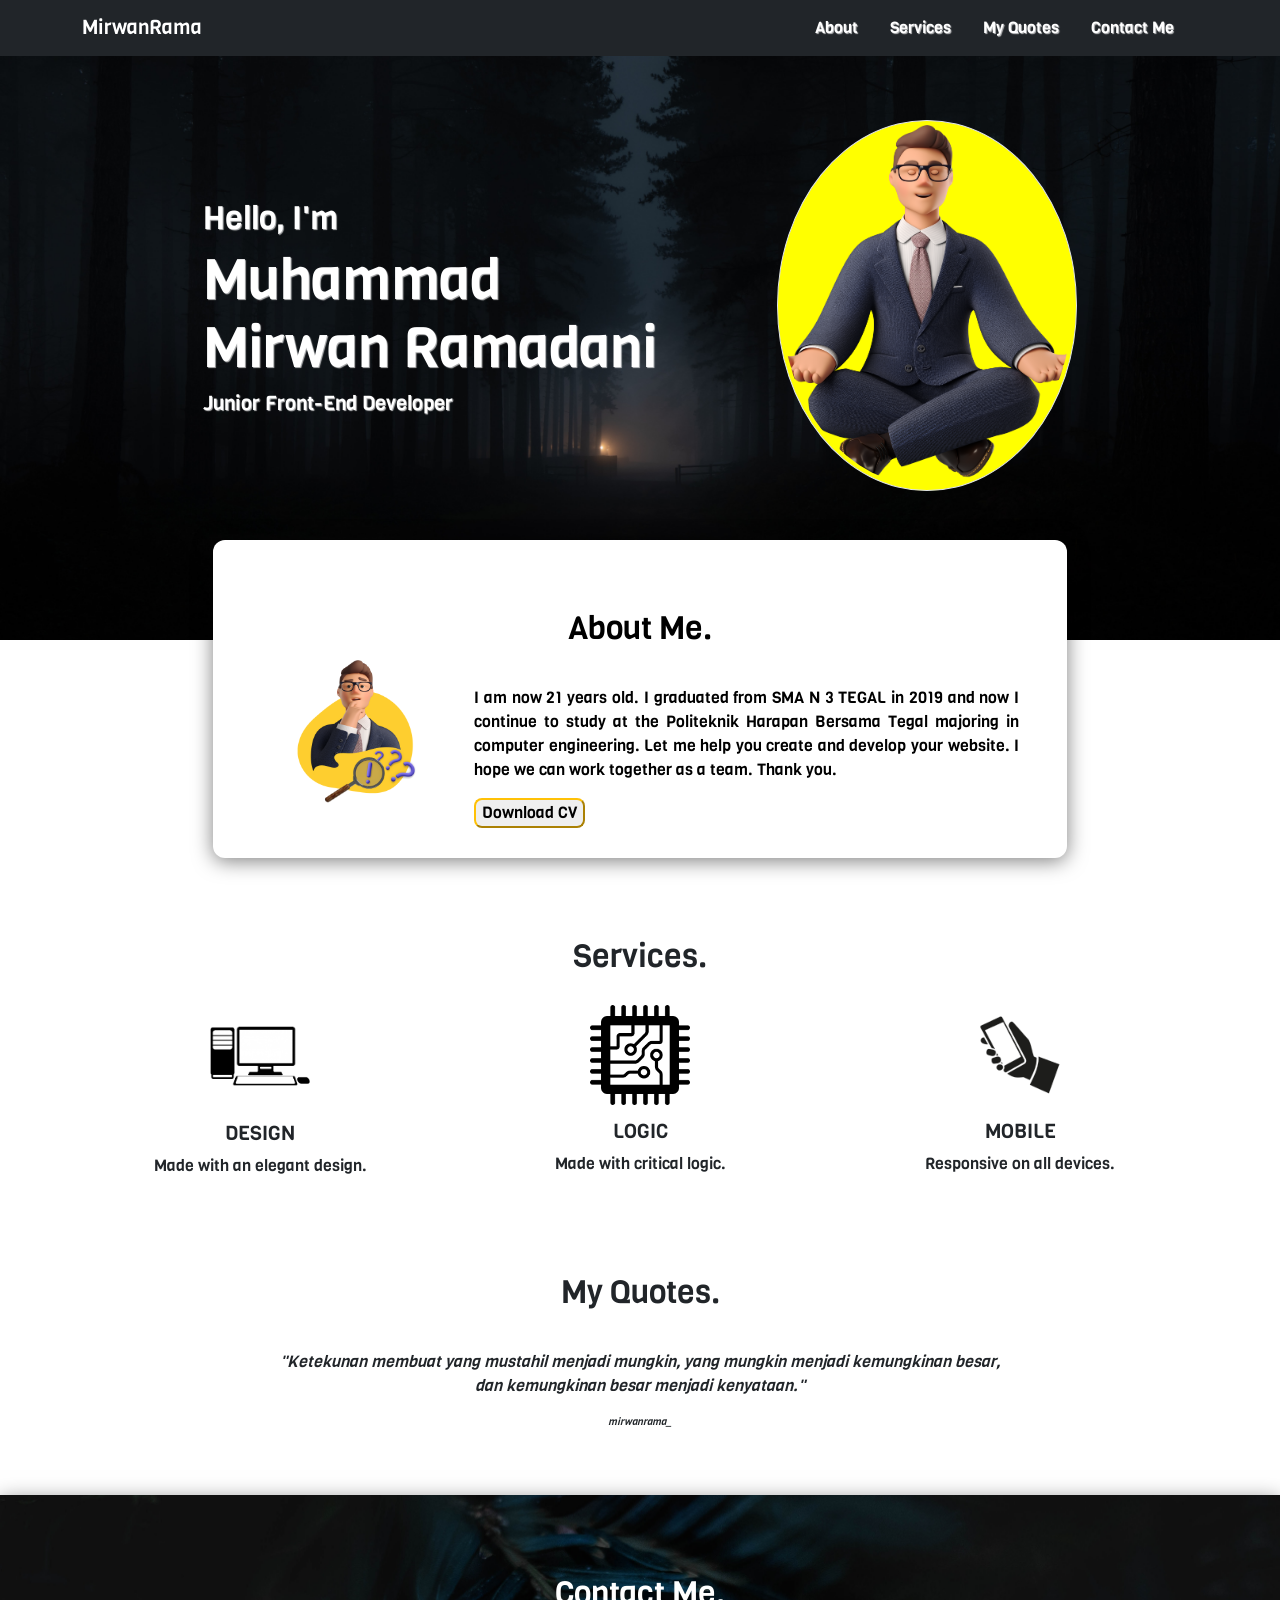
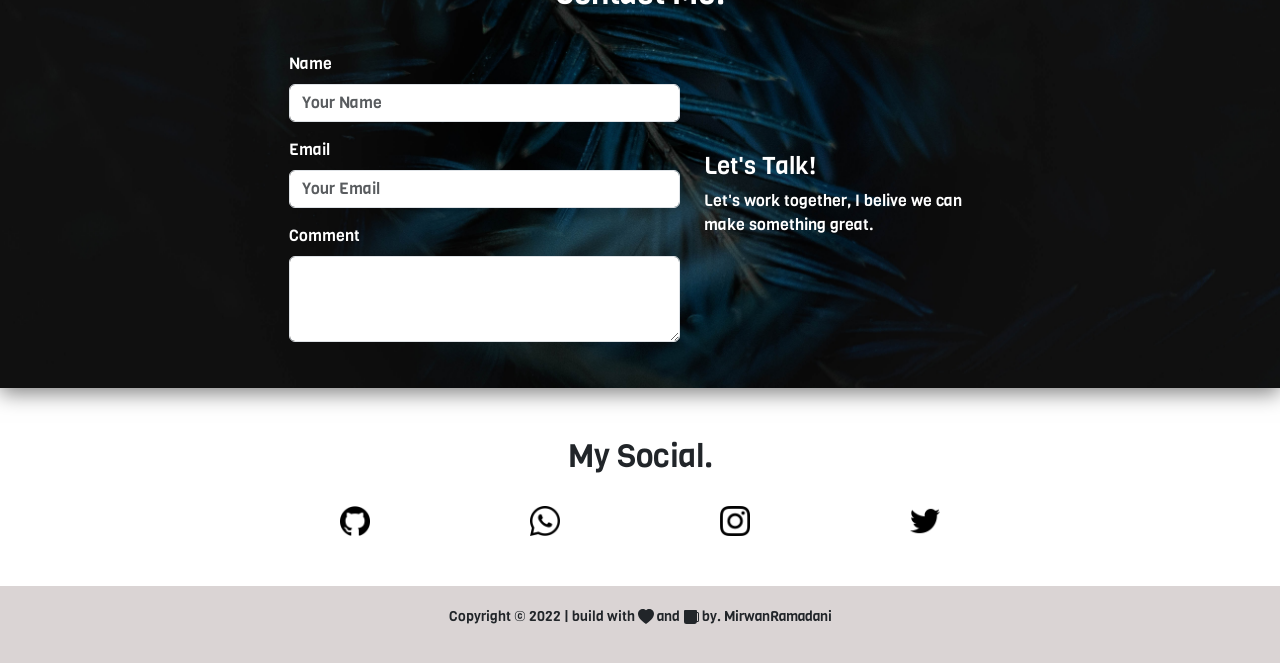
==== index.html @ 05fec951 "Rename to index.html" ====
<!doctype html>
<html lang="en">

<head>
  <!-- Required meta tags -->
  <meta charset="utf-8" />
  <meta name="viewport" content="width=device-width, initial-scale=1, shrink-to-fit=no" />
  <!-- Bootstrap CSS -->
  <link href="https://cdn.jsdelivr.net/npm/bootstrap@5.1.3/dist/css/bootstrap.min.css" rel="stylesheet"
    integrity="sha384-1BmE4kWBq78iYhFldvKuhfTAU6auU8tT94WrHftjDbrCEXSU1oBoqyl2QvZ6jIW3" crossorigin="anonymous">
  <!-- My Fonts -->
  <link rel="stylesheet" href="https://fonts.googleapis.com/css2?family=Viga&display=swap">
  <!-- My CSS -->
  <link rel="stylesheet" href="style.css">

  <title>Portfolio | Mirwan</title>
</head>

<body>
  <!-- Navbar -->
  <nav class="navbar fixed-top navbar-expand-lg navbar-dark bg-dark">
    <div class="container">
      <a class="navbar-brand" href="#home">MirwanRama</a>
      <button class="navbar-toggler" type="button" data-bs-toggle="collapse" data-bs-target="#navbarNavAltMarkup"
        aria-controls="navbarNavAltMarkup" aria-expanded="false" aria-label="Toggle navigation">
        <span class="navbar-toggler-icon"></span>
      </button>
      <div class="collapse navbar-collapse" id="navbarNavAltMarkup">
        <div class="navbar-nav ms-auto">
          <a class="nav-link me-3" href="#about">About</a>
          <a class="nav-link me-3" href="#services">Services</a>
          <a class="nav-link me-3" href="#quotes">My Quotes</a>
          <a class="nav-link me-3" href="#contact">Contact Me</a>
        </div>
      </div>
    </div>
  </nav>
  <!-- End of Navbar -->

  <!-- Hero Section -->
  <section class="jumbotron jumbotron-fluid" id="home">
    <div class="container display">
      <img class="rounded-circle img-thumbnail" src="img/meditation.png" alt="Mirwan">
      <div class="text">
        <h2 class="great">Hello, I'm</h2>
        <h1 class="display-4">Muhammad <br> Mirwan Ramadani</h1>
        <p class="lead">Junior Front-End Developer</p>
      </div>
    </div>
  </section>
  <!-- End of Hero Section -->

  <!-- About -->
  <section class="container about col-lg-8" id="about">
    <div class="row justify-content-center text-center">
      <div class="col">
        <h2>About Me.</h2>
      </div>
    </div>
    <div class="row justify-content-center">
      <div class="col-lg-3">
        <img src="img/business-man.png" alt="Me" class="img-about" width="150">
      </div>
      <div class="col-lg-8 resume" style="text-align: justify;">
        <p>I am now 21 years old. I graduated from SMA N 3 TEGAL in 2019 and now I continue to study at the Politeknik
          Harapan Bersama Tegal majoring in computer engineering. Let me help you create and develop your website. I
          hope we can work together as a team. Thank you.</p>
        <button type="button" class="btn-light border-warning rounded-3">Download CV</button>
      </div>
    </div>
  </section>
  <!-- End of About -->

  <!-- Services -->
  <section class="container" id="services">
    <div class="row justify-content-center services">
      <div class="col text-center">
        <h2>Services.</h2>
      </div>
    </div>
    <div class="row justify-content-center text-center">
      <div class="col-lg-4">
        <img src="icon/icon-comp.png" alt="DESIGN" class="img-fluid">
        <h5>DESIGN</h5>
        <p>Made with an elegant design.</p>
      </div>
      <div class="col-lg-4">
        <img src="icon/icon-logic.png" alt="LOGIC" class="img-fluid">
        <h5>LOGIC</h5>
        <p>Made with critical logic.</p>
      </div>
      <div class="col-lg-4">
        <img src="icon/icon-mobile.png" alt="MOBILE" class="img-fluid">
        <h5>MOBILE</h5>
        <p>Responsive on all devices.</p>
      </div>
    </div>
  </section>
  <!-- End of Services -->

  <!-- My Project -->
  <section class="container" id="quotes">
    <div class="row justify-content-center text-center MyQuotes">
      <div class="col">
        <h2>My Quotes.</h2>
      </div>
    </div>
    <div class="row justify-content-center text-center quotes">
      <div class="col-lg-8">
        <p>"Ketekunan membuat yang mustahil menjadi mungkin, yang mungkin menjadi kemungkinan besar, dan kemungkinan
          besar menjadi kenyataan."</p>
        <p class="by">mirwanrama_</p>
      </div>
    </div>
  </section>
  <!-- End of My Project -->

  <!-- Contact Me  -->
  <section class="contact" id="contact">
    <div class="row justify-content-center text-center">
      <h2>Contact Me.</h2>
    </div>
    <div class="row justify-content-center field">
      <div class="col-lg-4">
        <form action="...">
          <div class="mb-3">
            <label for="name" class="form-label">Name</label>
            <input type="text" class="form-control" id="name" placeholder="Your Name">
          </div>
          <div class="mb-3">
            <label for="email" class="form-label">Email</label>
            <input type="email" class="form-control" id="email" placeholder="Your Email">
          </div>
          <div class="mb-3">
            <label for="comment" class="form-label">Comment</label>
            <textarea class="form-control" id="comment" rows="3"></textarea>
          </div>
        </form>
      </div>
      <div class="col-lg-3 text-contact">
        <h4>Let's Talk!</h4>
        <p>Let's work together, I belive we can make something great.</p>
      </div>
    </div>
  </section>
  <!-- End of Contact Me -->

  <!-- Social -->
  <div class="container social" id="social">
    <div class="row justify-content-center text-center">
      <h2>My Social.</h2>
    </div>
    <div class="row justify-content-center">
      <div class="col-2"><a href="#"><img src="icon/github-black.png" alt="github"></a></div>
      <div class="col-2"><a href="#"><img src="icon/whatsapp-black.png" alt="wa"></a></div>
      <div class="col-2"><a href="#"><img src="icon/instagram-black.png" alt="instagram"></a></div>
      <div class="col-2"><a href="#"><img src="icon/twitter-black.png" alt="twitter"></a></div>
    </div>
  </div>
  <!-- End of Social -->

  <!-- Footer -->
  <section class="footer">
    <p class="text-center">Copyright &copy; 2022 | build with <svg xmlns="http://www.w3.org/2000/svg" width="16"
        height="16" fill="currentColor" class="bi bi-heart-fill" viewBox="0 0 16 16">
        <path fill-rule="evenodd" d="M8 1.314C12.438-3.248 23.534 4.735 8 15-7.534 4.736 3.562-3.248 8 1.314z" />
      </svg> and <svg xmlns="http://www.w3.org/2000/svg" width="16" height="16" fill="currentColor"
        class="bi bi-cup-fill" viewBox="0 0 16 16">
        <path
          d="M1 2a1 1 0 0 1 1-1h11a1 1 0 0 1 1 1v1h.5A1.5 1.5 0 0 1 16 4.5v7a1.5 1.5 0 0 1-1.5 1.5h-.55a2.5 2.5 0 0 1-2.45 2h-8A2.5 2.5 0 0 1 1 12.5V2zm13 10h.5a.5.5 0 0 0 .5-.5v-7a.5.5 0 0 0-.5-.5H14v8z" />
      </svg> by. MirwanRamadani</p>
  </section>
  <!-- End of Footer -->

  <!-- Optional JavaScript; choose one of the two! -->

  <!-- Option 1: Bootstrap Bundle with Popper -->
  <script src="https://cdn.jsdelivr.net/npm/bootstrap@5.1.3/dist/js/bootstrap.bundle.min.js"
    integrity="sha384-ka7Sk0Gln4gmtz2MlQnikT1wXgYsOg+OMhuP+IlRH9sENBO0LRn5q+8nbTov4+1p"
    crossorigin="anonymous"></script>

  <!-- Option 2: Separate Popper and Bootstrap JS -->
  <!--
    <script src="https://cdn.jsdelivr.net/npm/@popperjs/core@2.10.2/dist/umd/popper.min.js" integrity="sha384-7+zCNj/IqJ95wo16oMtfsKbZ9ccEh31eOz1HGyDuCQ6wgnyJNSYdrPa03rtR1zdB" crossorigin="anonymous"></script>
    <script src="https://cdn.jsdelivr.net/npm/bootstrap@5.1.3/dist/js/bootstrap.min.js" integrity="sha384-QJHtvGhmr9XOIpI6YVutG+2QOK9T+ZnN4kzFN1RtK3zEFEIsxhlmWl5/YESvpZ13" crossorigin="anonymous"></script>
    -->
</body>

</html>
---- style.css ----
body {
    font-family: Viga;
}

section {
    padding-top: 5rem;
}

/* ========== Navbar ========== */
.nav-link {
    color: white;
    text-shadow: 1px 1px 1px rgba(255, 255, 255, 0.7);
}

/* ========== Jumbotron ========== */
.jumbotron {
    background-image: url(img/fix_bg.jpg);
    background-position: top center;
    background-size: cover;
    height: 640px;
    color: white;
}

.jumbotron .text {
    text-shadow: 1px 1px 1px rgba(255, 255, 255, 0.7);
}

.img-thumbnail {
    background-color: yellow;
    margin-top: -80px;
}

/* ========== About Me ========== */
.about {
    color: black;
    background-color: white;
    box-shadow: 0 3px 20px rgba(0, 0, 0, 0.5);
    margin-top: -100px;
    padding-top: 5rem;
}

.resume {
    margin-top: 30px;
}


/* ========== Services ========== */

.img-fluid {
    margin-top: 20px;
}

/* ========== My Project ========== */
.quotes {
    margin-top: 30px;
    font-size: 20px;
    font-style: italic;
}

.quotes .by {
    font-size: 12px;
}

/* ========== Contact ========== */
.contact {
    background-image: url(img/bg-contact.jpg);
    background-position: center;
    background-size: cover;
    box-shadow: 0 5px 20px rgba(0, 0, 0, 0.5);
    color: white;
    margin-top: 50px;
    padding: 30px;
}

.contact .field {
    margin-top: 30px;
}

/* ========== Social ========== */
.social h2 {
    margin-top: 50px;
    margin-bottom: 30px;
}

/* ========== Footer ========== */
.footer {
    background-color: rgb(218, 212, 212);
    margin-top: 50px;
    padding: 20px;
}

/* ================================================================================================= */
/* Small devices (phones, 320px and up) */
@media (min-width: 320px) {

    /* ========== Jumbotron ========== */
    .display {
        height: 640px;
        text-align: center;
        padding-top: 120px;
    }

    .jumbotron img {
        width: 150px;
        margin-bottom: 20px;
    }

    /* ========== About Me ========== */
    .about {
        margin-top: -100px;
        padding-top: 70px;
        padding-bottom: 30px;
    }

    .img-about {
        display: block;
        margin: auto;
    }

    .about p {
        font-size: 12px;
        padding-left: 30px;
        padding-right: 30px;
    }

    .about button {
        display: block;
        margin: auto;
    }

    /* ========== Services ========== */
    .img-fluid {
        width: 150px;
        margin-bottom: 15px;
    }

    .quotes {
        font-size: 12px;
    }

    .quotes .by {
        font-size: 10px;
    }

    .contact h2 {
        margin-top: 50px;
    }

    .text-contact {
        margin-top: 30px;
        text-align: center;
    }

    .social img {
        width: 12px;
        display: block;
        margin: auto;
    }

    .footer p {
        font-size: 8px;
    }
}

/* ================================================================================================= */
/* Medium devices (tablets, 768px and up) */
@media (min-width: 768px) {
    .about {
        border-radius: 10px;
        margin-top: -100px;
        padding-top: 70px;
        padding-bottom: 30px;
    }

    .about p {
        font-size: 16px;
        padding-left: 30px;
        padding-right: 30px;
    }

    .img-fluid {
        width: 200px;
        margin-bottom: 15px;
    }

    .quotes {
        font-size: 16px;
    }

    .quotes .by {
        font-size: 10px;
    }

    .text-contact {
        margin-top: 30px;
        text-align: center;
    }

    .social img {
        width: 20px;
        display: block;
        margin: auto;
    }

    .footer p {
        font-size: 12px;
    }
}

/* ================================================================================================= */
/* Large devices (desktops, 992px and up) */
@media (min-width: 992px) {

    /* ========== Navbar ========== */
    .nav-link:hover::after {
        content: '';
        display: block;
        width: 2rem;
        margin: auto;
        margin-bottom: -3px;
        border-bottom: 3px solid yellow;
    }

    /* ========== Jumbotron ========== */
    .display {
        height: 640px;
        display: flex;
        flex-direction: row-reverse;
        justify-content: space-evenly;
        align-items: flex-start;
        text-align: left;
    }

    .jumbotron img {
        width: 300px;
    }

    /* ========== About Me ========== */
    .about {
        border-radius: 12px;
        margin-top: -100px;
        padding-top: 70px;
        padding-bottom: 30px;
    }

    .about p {
        padding-left: 0;
        padding-right: 0;
    }

    .about button {
        display: inline;
    }

    /* ========== Services ========== */
    .img-fluid {
        width: 100px;
        margin-bottom: 15px;
    }

    .contact h2 {
        margin-top: 50px;
    }

    .text-contact {
        margin-top: 100px;
        text-align: left;
    }

    .social img {
        width: 30px;
        display: block;
        margin: auto;
    }

    .footer p {
        font-size: 14px;
    }

}

/* ================================================================================================= */
/* X-Large devices (large desktops, 1200px and up) */
@media (min-width: 1200px) {}

/* ================================================================================================= */
/* XX-Large devices (larger desktops, 1400px and up) */
@media (min-width: 1400px) {}
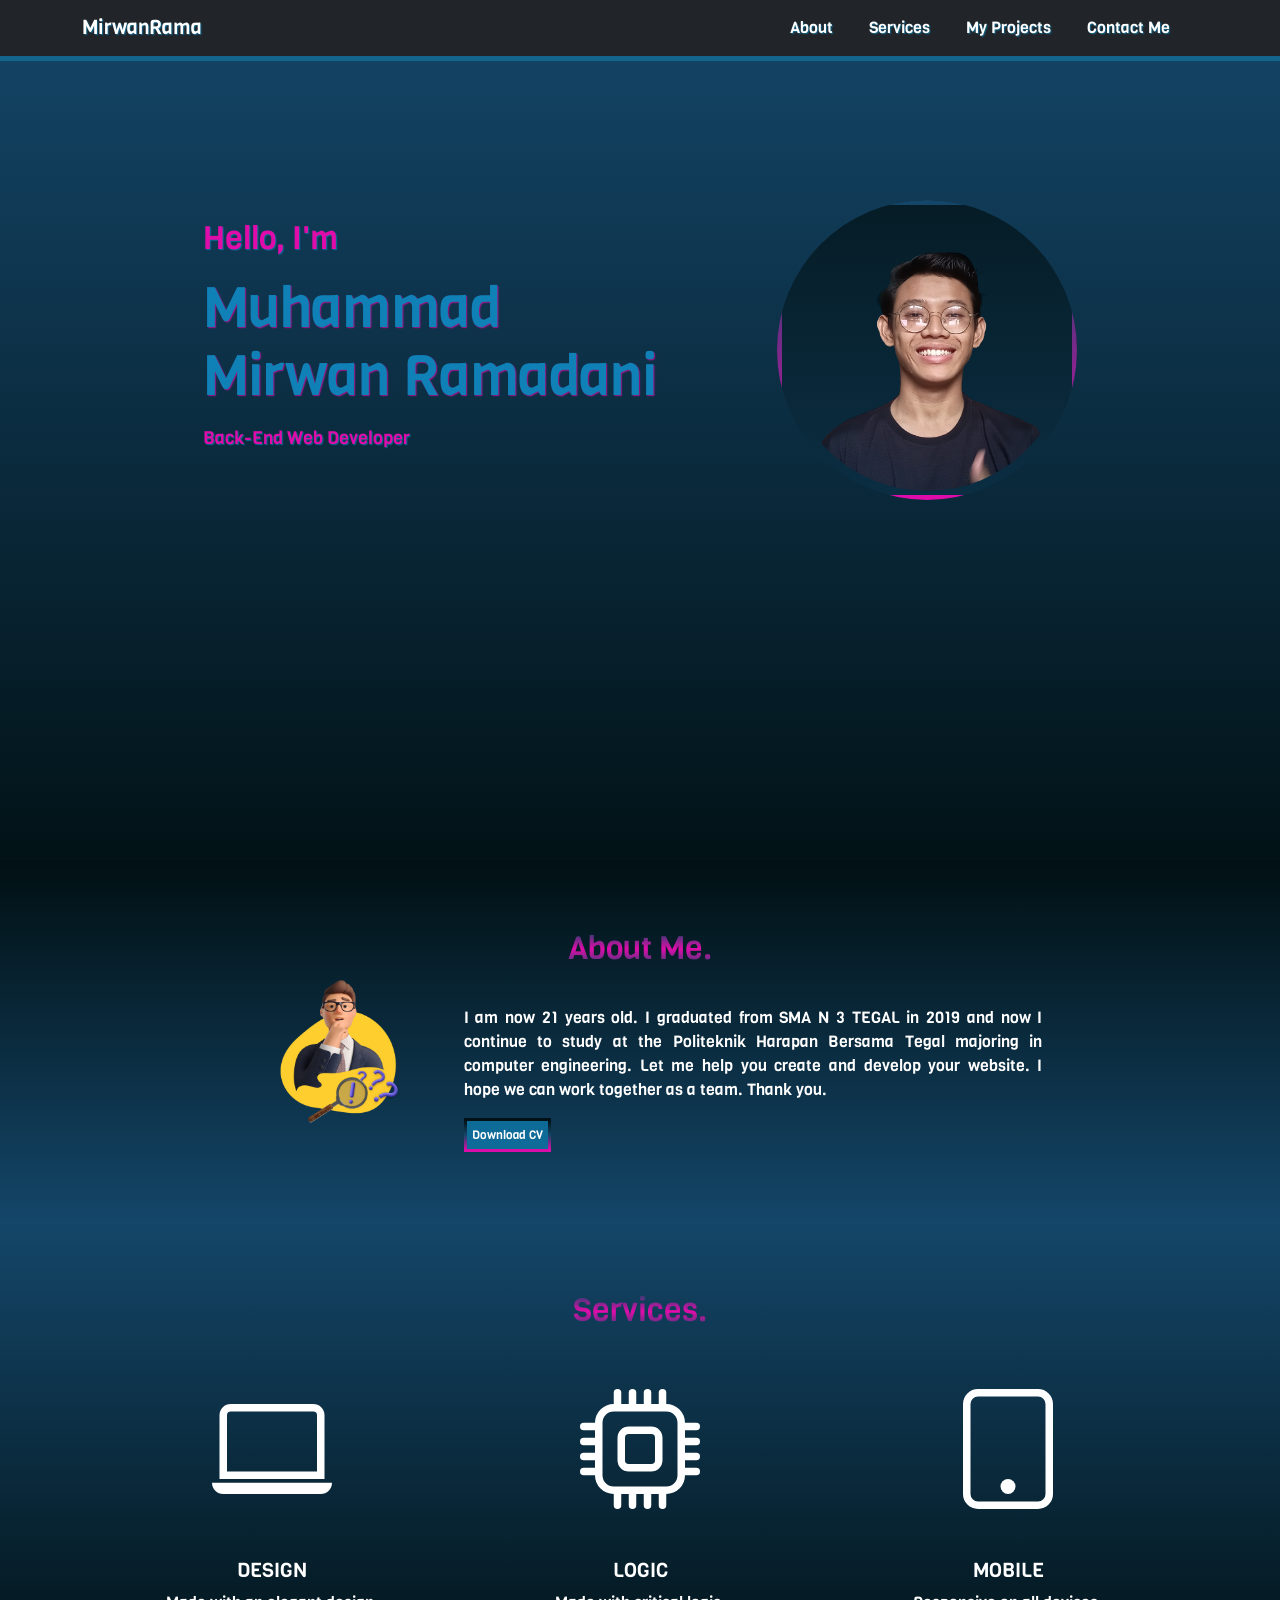
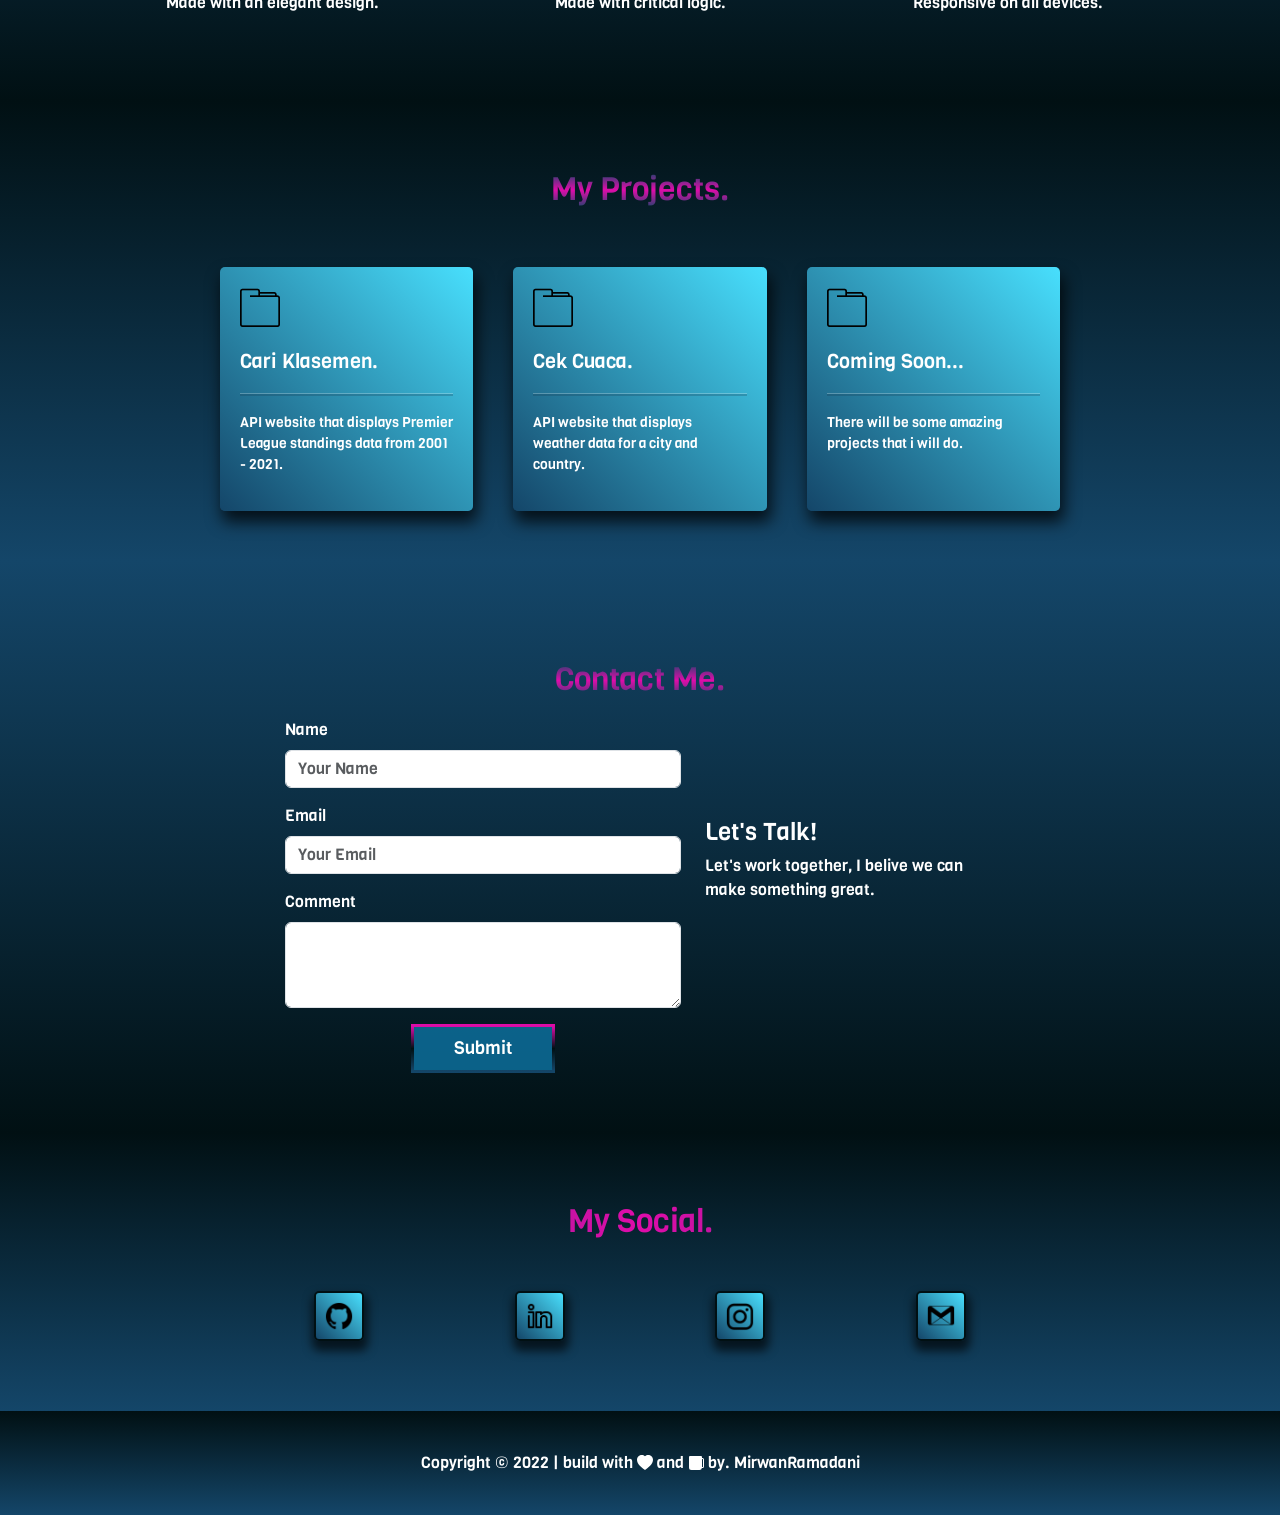
==== commit 3ae15fb1: "Add files via upload" ====
--- a/index.html
+++ b/index.html
@@ -1,189 +1,242 @@
-<!doctype html>
-<html lang="en">
-
-<head>
-  <!-- Required meta tags -->
-  <meta charset="utf-8" />
-  <meta name="viewport" content="width=device-width, initial-scale=1, shrink-to-fit=no" />
-  <!-- Bootstrap CSS -->
-  <link href="https://cdn.jsdelivr.net/npm/bootstrap@5.1.3/dist/css/bootstrap.min.css" rel="stylesheet"
-    integrity="sha384-1BmE4kWBq78iYhFldvKuhfTAU6auU8tT94WrHftjDbrCEXSU1oBoqyl2QvZ6jIW3" crossorigin="anonymous">
-  <!-- My Fonts -->
-  <link rel="stylesheet" href="https://fonts.googleapis.com/css2?family=Viga&display=swap">
-  <!-- My CSS -->
-  <link rel="stylesheet" href="style.css">
-
-  <title>Portfolio | Mirwan</title>
-</head>
-
-<body>
-  <!-- Navbar -->
-  <nav class="navbar fixed-top navbar-expand-lg navbar-dark bg-dark">
-    <div class="container">
-      <a class="navbar-brand" href="#home">MirwanRama</a>
-      <button class="navbar-toggler" type="button" data-bs-toggle="collapse" data-bs-target="#navbarNavAltMarkup"
-        aria-controls="navbarNavAltMarkup" aria-expanded="false" aria-label="Toggle navigation">
-        <span class="navbar-toggler-icon"></span>
-      </button>
-      <div class="collapse navbar-collapse" id="navbarNavAltMarkup">
-        <div class="navbar-nav ms-auto">
-          <a class="nav-link me-3" href="#about">About</a>
-          <a class="nav-link me-3" href="#services">Services</a>
-          <a class="nav-link me-3" href="#quotes">My Quotes</a>
-          <a class="nav-link me-3" href="#contact">Contact Me</a>
-        </div>
-      </div>
-    </div>
-  </nav>
-  <!-- End of Navbar -->
-
-  <!-- Hero Section -->
-  <section class="jumbotron jumbotron-fluid" id="home">
-    <div class="container display">
-      <img class="rounded-circle img-thumbnail" src="img/meditation.png" alt="Mirwan">
-      <div class="text">
-        <h2 class="great">Hello, I'm</h2>
-        <h1 class="display-4">Muhammad <br> Mirwan Ramadani</h1>
-        <p class="lead">Junior Front-End Developer</p>
-      </div>
-    </div>
-  </section>
-  <!-- End of Hero Section -->
-
-  <!-- About -->
-  <section class="container about col-lg-8" id="about">
-    <div class="row justify-content-center text-center">
-      <div class="col">
-        <h2>About Me.</h2>
-      </div>
-    </div>
-    <div class="row justify-content-center">
-      <div class="col-lg-3">
-        <img src="img/business-man.png" alt="Me" class="img-about" width="150">
-      </div>
-      <div class="col-lg-8 resume" style="text-align: justify;">
-        <p>I am now 21 years old. I graduated from SMA N 3 TEGAL in 2019 and now I continue to study at the Politeknik
-          Harapan Bersama Tegal majoring in computer engineering. Let me help you create and develop your website. I
-          hope we can work together as a team. Thank you.</p>
-        <button type="button" class="btn-light border-warning rounded-3">Download CV</button>
-      </div>
-    </div>
-  </section>
-  <!-- End of About -->
-
-  <!-- Services -->
-  <section class="container" id="services">
-    <div class="row justify-content-center services">
-      <div class="col text-center">
-        <h2>Services.</h2>
-      </div>
-    </div>
-    <div class="row justify-content-center text-center">
-      <div class="col-lg-4">
-        <img src="icon/icon-comp.png" alt="DESIGN" class="img-fluid">
-        <h5>DESIGN</h5>
-        <p>Made with an elegant design.</p>
-      </div>
-      <div class="col-lg-4">
-        <img src="icon/icon-logic.png" alt="LOGIC" class="img-fluid">
-        <h5>LOGIC</h5>
-        <p>Made with critical logic.</p>
-      </div>
-      <div class="col-lg-4">
-        <img src="icon/icon-mobile.png" alt="MOBILE" class="img-fluid">
-        <h5>MOBILE</h5>
-        <p>Responsive on all devices.</p>
-      </div>
-    </div>
-  </section>
-  <!-- End of Services -->
-
-  <!-- My Project -->
-  <section class="container" id="quotes">
-    <div class="row justify-content-center text-center MyQuotes">
-      <div class="col">
-        <h2>My Quotes.</h2>
-      </div>
-    </div>
-    <div class="row justify-content-center text-center quotes">
-      <div class="col-lg-8">
-        <p>"Ketekunan membuat yang mustahil menjadi mungkin, yang mungkin menjadi kemungkinan besar, dan kemungkinan
-          besar menjadi kenyataan."</p>
-        <p class="by">mirwanrama_</p>
-      </div>
-    </div>
-  </section>
-  <!-- End of My Project -->
-
-  <!-- Contact Me  -->
-  <section class="contact" id="contact">
-    <div class="row justify-content-center text-center">
-      <h2>Contact Me.</h2>
-    </div>
-    <div class="row justify-content-center field">
-      <div class="col-lg-4">
-        <form action="...">
-          <div class="mb-3">
-            <label for="name" class="form-label">Name</label>
-            <input type="text" class="form-control" id="name" placeholder="Your Name">
-          </div>
-          <div class="mb-3">
-            <label for="email" class="form-label">Email</label>
-            <input type="email" class="form-control" id="email" placeholder="Your Email">
-          </div>
-          <div class="mb-3">
-            <label for="comment" class="form-label">Comment</label>
-            <textarea class="form-control" id="comment" rows="3"></textarea>
-          </div>
-        </form>
-      </div>
-      <div class="col-lg-3 text-contact">
-        <h4>Let's Talk!</h4>
-        <p>Let's work together, I belive we can make something great.</p>
-      </div>
-    </div>
-  </section>
-  <!-- End of Contact Me -->
-
-  <!-- Social -->
-  <div class="container social" id="social">
-    <div class="row justify-content-center text-center">
-      <h2>My Social.</h2>
-    </div>
-    <div class="row justify-content-center">
-      <div class="col-2"><a href="#"><img src="icon/github-black.png" alt="github"></a></div>
-      <div class="col-2"><a href="#"><img src="icon/whatsapp-black.png" alt="wa"></a></div>
-      <div class="col-2"><a href="#"><img src="icon/instagram-black.png" alt="instagram"></a></div>
-      <div class="col-2"><a href="#"><img src="icon/twitter-black.png" alt="twitter"></a></div>
-    </div>
-  </div>
-  <!-- End of Social -->
-
-  <!-- Footer -->
-  <section class="footer">
-    <p class="text-center">Copyright &copy; 2022 | build with <svg xmlns="http://www.w3.org/2000/svg" width="16"
-        height="16" fill="currentColor" class="bi bi-heart-fill" viewBox="0 0 16 16">
-        <path fill-rule="evenodd" d="M8 1.314C12.438-3.248 23.534 4.735 8 15-7.534 4.736 3.562-3.248 8 1.314z" />
-      </svg> and <svg xmlns="http://www.w3.org/2000/svg" width="16" height="16" fill="currentColor"
-        class="bi bi-cup-fill" viewBox="0 0 16 16">
-        <path
-          d="M1 2a1 1 0 0 1 1-1h11a1 1 0 0 1 1 1v1h.5A1.5 1.5 0 0 1 16 4.5v7a1.5 1.5 0 0 1-1.5 1.5h-.55a2.5 2.5 0 0 1-2.45 2h-8A2.5 2.5 0 0 1 1 12.5V2zm13 10h.5a.5.5 0 0 0 .5-.5v-7a.5.5 0 0 0-.5-.5H14v8z" />
-      </svg> by. MirwanRamadani</p>
-  </section>
-  <!-- End of Footer -->
-
-  <!-- Optional JavaScript; choose one of the two! -->
-
-  <!-- Option 1: Bootstrap Bundle with Popper -->
-  <script src="https://cdn.jsdelivr.net/npm/bootstrap@5.1.3/dist/js/bootstrap.bundle.min.js"
-    integrity="sha384-ka7Sk0Gln4gmtz2MlQnikT1wXgYsOg+OMhuP+IlRH9sENBO0LRn5q+8nbTov4+1p"
-    crossorigin="anonymous"></script>
-
-  <!-- Option 2: Separate Popper and Bootstrap JS -->
-  <!--
-    <script src="https://cdn.jsdelivr.net/npm/@popperjs/core@2.10.2/dist/umd/popper.min.js" integrity="sha384-7+zCNj/IqJ95wo16oMtfsKbZ9ccEh31eOz1HGyDuCQ6wgnyJNSYdrPa03rtR1zdB" crossorigin="anonymous"></script>
-    <script src="https://cdn.jsdelivr.net/npm/bootstrap@5.1.3/dist/js/bootstrap.min.js" integrity="sha384-QJHtvGhmr9XOIpI6YVutG+2QOK9T+ZnN4kzFN1RtK3zEFEIsxhlmWl5/YESvpZ13" crossorigin="anonymous"></script>
-    -->
-</body>
-
-</html>
+<!doctype html>
+<html lang="en">
+
+<head>
+  <!-- Required meta tags -->
+  <meta charset="utf-8" />
+  <meta name="viewport" content="width=device-width, initial-scale=1, shrink-to-fit=no" />
+  <!-- Bootstrap CSS -->
+  <link href="https://cdn.jsdelivr.net/npm/bootstrap@5.1.3/dist/css/bootstrap.min.css" rel="stylesheet"
+    integrity="sha384-1BmE4kWBq78iYhFldvKuhfTAU6auU8tT94WrHftjDbrCEXSU1oBoqyl2QvZ6jIW3" crossorigin="anonymous">
+  <!-- My Fonts -->
+  <link rel="stylesheet" href="https://fonts.googleapis.com/css2?family=Viga&display=swap">
+  <link href="https://fonts.googleapis.com/icon?family=Material+Icons" rel="stylesheet">
+  <link href="https://fonts.googleapis.com/icon?family=Material+Icons" rel="stylesheet">
+  <!-- My CSS -->
+  <link rel="stylesheet" href="style2.css">
+  <link rel="shortcut icon" href="icon/favicon.ico" type="image/x-icon">
+
+  <title>Portfolio | Mirwan</title>
+</head>
+
+<body>
+  <!-- Navbar -->
+  <nav class="navbar fixed-top navbar-expand-lg bg-dark">
+    <div class="container">
+      <a class="navbar-brand" href="#home">MirwanRama</a>
+      <button class="navbar-toggler" type="button" data-bs-toggle="collapse" data-bs-target="#navbarNavAltMarkup"
+        aria-controls="navbarNavAltMarkup" aria-expanded="false" aria-label="Toggle navigation">
+        <span class="navbar-toggler-icon"><svg xmlns="http://www.w3.org/2000/svg" width="27" height="27" fill="#fff"
+            class="bi bi-list" viewBox="0 0 16 16">
+            <path fill-rule="evenodd"
+              d="M2.5 12a.5.5 0 0 1 .5-.5h10a.5.5 0 0 1 0 1H3a.5.5 0 0 1-.5-.5zm0-4a.5.5 0 0 1 .5-.5h10a.5.5 0 0 1 0 1H3a.5.5 0 0 1-.5-.5zm0-4a.5.5 0 0 1 .5-.5h10a.5.5 0 0 1 0 1H3a.5.5 0 0 1-.5-.5z" />
+          </svg></span>
+      </button>
+      <div class="collapse navbar-collapse" id="navbarNavAltMarkup">
+        <div class="navbar-nav ms-auto">
+          <a class="nav-link" href="#about">About</a>
+          <a class="nav-link" href="#services">Services</a>
+          <a class="nav-link" href="#project">My Projects</a>
+          <a class="nav-link" href="#contact">Contact Me</a>
+        </div>
+      </div>
+    </div>
+  </nav>
+  <!-- End of Navbar -->
+
+  <!-- Hero Section -->
+  <section class="jumbotron jumbotron-fluid" id="home">
+    <div class="container display">
+      <img class="rounded-circle img-thumbnail" src="img/foto-profil.png" alt="Mirwan">
+      <div class="text">
+        <h2 class="great mb-3">Hello, I'm</h2>
+        <h1 class="display-4">Muhammad <br> Mirwan Ramadani</h1>
+        <p class="lead mt-3">Back-End Web Developer</p>
+      </div>
+    </div>
+  </section>
+  <!-- End of Hero Section -->
+
+  <!-- About -->
+  <section class="container-fluid about" id="about">
+    <div class="row justify-content-center text-center">
+      <div class="col">
+        <h2>About Me.</h2>
+      </div>
+    </div>
+    <div class="row justify-content-center">
+      <div class="col-lg-3">
+        <img src="img/business-man.png" alt="Me" class="img-about" width="150">
+      </div>
+      <div class="col-lg-8 resume" style="text-align: justify;">
+        <p>I am now 21 years old. I graduated from SMA N 3 TEGAL in 2019 and now I continue to study at the
+          Politeknik
+          Harapan Bersama Tegal majoring in computer engineering. Let me help you create and develop your
+          website. I
+          hope we can work together as a team. Thank you.</p>
+        <button type="button" class="btn">Download CV</button>
+      </div>
+    </div>
+  </section>
+  <!-- End of About -->
+
+  <!-- Services -->
+  <section class="container-fluid" id="services">
+    <div class="row justify-content-center services">
+      <div class="col text-center">
+        <h2>Services.</h2>
+      </div>
+    </div>
+    <div class="row justify-content-center text-center">
+      <div class="col-lg-4 icon-services">
+        <svg xmlns="http://www.w3.org/2000/svg" width="120" height="120" fill="currentColor" class="bi bi-laptop"
+          viewBox="0 0 16 16">
+          <path
+            d="M13.5 3a.5.5 0 0 1 .5.5V11H2V3.5a.5.5 0 0 1 .5-.5h11zm-11-1A1.5 1.5 0 0 0 1 3.5V12h14V3.5A1.5 1.5 0 0 0 13.5 2h-11zM0 12.5h16a1.5 1.5 0 0 1-1.5 1.5h-13A1.5 1.5 0 0 1 0 12.5z" />
+        </svg>
+        <h5>DESIGN</h5>
+        <p>Made with an elegant design.</p>
+      </div>
+      <div class="col-lg-4 icon-services">
+        <svg xmlns="http://www.w3.org/2000/svg" width="120" height="120" fill="currentColor" class="bi bi-cpu"
+          viewBox="0 0 16 16">
+          <path
+            d="M5 0a.5.5 0 0 1 .5.5V2h1V.5a.5.5 0 0 1 1 0V2h1V.5a.5.5 0 0 1 1 0V2h1V.5a.5.5 0 0 1 1 0V2A2.5 2.5 0 0 1 14 4.5h1.5a.5.5 0 0 1 0 1H14v1h1.5a.5.5 0 0 1 0 1H14v1h1.5a.5.5 0 0 1 0 1H14v1h1.5a.5.5 0 0 1 0 1H14a2.5 2.5 0 0 1-2.5 2.5v1.5a.5.5 0 0 1-1 0V14h-1v1.5a.5.5 0 0 1-1 0V14h-1v1.5a.5.5 0 0 1-1 0V14h-1v1.5a.5.5 0 0 1-1 0V14A2.5 2.5 0 0 1 2 11.5H.5a.5.5 0 0 1 0-1H2v-1H.5a.5.5 0 0 1 0-1H2v-1H.5a.5.5 0 0 1 0-1H2v-1H.5a.5.5 0 0 1 0-1H2A2.5 2.5 0 0 1 4.5 2V.5A.5.5 0 0 1 5 0zm-.5 3A1.5 1.5 0 0 0 3 4.5v7A1.5 1.5 0 0 0 4.5 13h7a1.5 1.5 0 0 0 1.5-1.5v-7A1.5 1.5 0 0 0 11.5 3h-7zM5 6.5A1.5 1.5 0 0 1 6.5 5h3A1.5 1.5 0 0 1 11 6.5v3A1.5 1.5 0 0 1 9.5 11h-3A1.5 1.5 0 0 1 5 9.5v-3zM6.5 6a.5.5 0 0 0-.5.5v3a.5.5 0 0 0 .5.5h3a.5.5 0 0 0 .5-.5v-3a.5.5 0 0 0-.5-.5h-3z" />
+        </svg>
+        <h5>LOGIC</h5>
+        <p>Made with critical logic.</p>
+      </div>
+      <div class="col-lg-4 icon-services">
+        <svg xmlns="http://www.w3.org/2000/svg" width="120" height="120" fill="currentColor" class="bi bi-tablet"
+          viewBox="0 0 16 16">
+          <path
+            d="M12 1a1 1 0 0 1 1 1v12a1 1 0 0 1-1 1H4a1 1 0 0 1-1-1V2a1 1 0 0 1 1-1h8zM4 0a2 2 0 0 0-2 2v12a2 2 0 0 0 2 2h8a2 2 0 0 0 2-2V2a2 2 0 0 0-2-2H4z" />
+          <path d="M8 14a1 1 0 1 0 0-2 1 1 0 0 0 0 2z" />
+        </svg>
+        <h5>MOBILE</h5>
+        <p>Responsive on all devices.</p>
+      </div>
+    </div>
+  </section>
+  <!-- End of Services -->
+
+  <!-- My Project -->
+  <section class="container-fluid" id="project">
+    <div class="row justify-content-center text-center MyProject">
+      <div class="col">
+        <h2>My Projects.</h2>
+      </div>
+    </div>
+    <div class="row justify-content-center text-center project">
+      <div class=" col-lg-12 col-file-project">
+        <div class="file-project">
+          <a target="_blank" href="https://mirwanrama.github.io/cari-klasemen.github.io/">
+            <img src="icon/folder.png" alt="project">
+            <p class="project-title">Cari Klasemen.</p>
+            <hr>
+            <p class="project-desc">API website that displays Premier League standings data from 2001 - 2021.</p>
+          </a>
+        </div>
+        <div class="file-project">
+          <a target="_blank" href="https://mirwanrama.github.io/cek-cuaca/">
+            <img src="icon/folder.png" alt="project">
+            <p class="project-title">Cek Cuaca.</p>
+            <hr>
+            <p class="project-desc">API website that displays weather data for a city and country.</p>
+          </a>
+        </div>
+        <div class="file-project">
+          <a target="_blank" href="#">
+            <img src="icon/folder.png" alt="project">
+            <p class="project-title">Coming Soon...</p>
+            <hr>
+            <p class="project-desc">There will be some amazing projects that i will do.</p>
+          </a>
+        </div>
+      </div>
+
+    </div>
+  </section>
+  <!-- End of My Project -->
+
+  <!-- Contact Me  -->
+  <section class="container-fluid contact" id="contact">
+    <div class="row justify-content-center text-center">
+      <h2>Contact Me.</h2>
+    </div>
+    <div class="row justify-content-center field">
+      <div class="col-lg-4">
+        <form action="...">
+          <div class="mb-3">
+            <label for="name" class="form-label">Name</label>
+            <input type="text" class="form-control" id="name" placeholder="Your Name">
+          </div>
+          <div class="mb-3">
+            <label for="email" class="form-label">Email</label>
+            <input type="email" class="form-control" id="email" placeholder="Your Email">
+          </div>
+          <div class="mb-3">
+            <label for="comment" class="form-label">Comment</label>
+            <textarea class="form-control" id="comment" rows="3"></textarea>
+          </div>
+          <button type="button" class="btn">Submit</button>
+        </form>
+      </div>
+      <div class="col-lg-3 text-contact">
+        <h4>Let's Talk!</h4>
+        <p>Let's work together, I belive we can make something great.</p>
+      </div>
+    </div>
+  </section>
+  <!-- End of Contact Me -->
+
+  <!-- Social -->
+  <div class="container-fluid social" id="social">
+    <div class="row justify-content-center text-center">
+      <h2>My Social.</h2>
+    </div>
+    <div class="row justify-content-center">
+      <div class="col-2"><a href="https://github.com/mirwanrama" target="_blank"><img src="icon/github.png" alt="github"
+            class="sosmed-icon"></a></div>
+      <div class="col-2"><a href="https://id.linkedin.com/in/muhammad-mirwan-ramadani-03b85921b" target="_blank"><img
+            src="icon/linkedin.png" alt="linkedin" class="sosmed-icon"></a>
+      </div>
+      <div class="col-2"><a href="https://www.instagram.com/mirwanrama_/" target="_blank"><img src="icon/ig.png"
+            alt="instagram" class="sosmed-icon"></a>
+      </div>
+      <div class="col-2"><a href="mailto:mirwanramadani18@gmail.com" target="_blank"><img src="icon/gmail.png"
+            alt="twitter" class="sosmed-icon"></a>
+      </div>
+    </div>
+  </div>
+  <!-- End of Social -->
+
+  <!-- Footer -->
+  <section class="footer">
+    <p class="text-center">Copyright &copy; 2022 | build with <svg xmlns="http://www.w3.org/2000/svg" width="16"
+        height="16" fill="currentColor" class="bi bi-heart-fill" viewBox="0 0 16 16">
+        <path fill-rule="evenodd" d="M8 1.314C12.438-3.248 23.534 4.735 8 15-7.534 4.736 3.562-3.248 8 1.314z" />
+      </svg> and <svg xmlns="http://www.w3.org/2000/svg" width="16" height="16" fill="currentColor"
+        class="bi bi-cup-fill" viewBox="0 0 16 16">
+        <path
+          d="M1 2a1 1 0 0 1 1-1h11a1 1 0 0 1 1 1v1h.5A1.5 1.5 0 0 1 16 4.5v7a1.5 1.5 0 0 1-1.5 1.5h-.55a2.5 2.5 0 0 1-2.45 2h-8A2.5 2.5 0 0 1 1 12.5V2zm13 10h.5a.5.5 0 0 0 .5-.5v-7a.5.5 0 0 0-.5-.5H14v8z" />
+      </svg> by. MirwanRamadani</p>
+  </section>
+  <!-- End of Footer -->
+
+  <!-- Optional JavaScript; choose one of the two! -->
+
+  <!-- Option 1: Bootstrap Bundle with Popper -->
+  <script src="https://cdn.jsdelivr.net/npm/bootstrap@5.1.3/dist/js/bootstrap.bundle.min.js"
+    integrity="sha384-ka7Sk0Gln4gmtz2MlQnikT1wXgYsOg+OMhuP+IlRH9sENBO0LRn5q+8nbTov4+1p"
+    crossorigin="anonymous"></script>
+
+  <!-- Option 2: Separate Popper and Bootstrap JS -->
+  <!--
+    <script src="https://cdn.jsdelivr.net/npm/@popperjs/core@2.10.2/dist/umd/popper.min.js" integrity="sha384-7+zCNj/IqJ95wo16oMtfsKbZ9ccEh31eOz1HGyDuCQ6wgnyJNSYdrPa03rtR1zdB" crossorigin="anonymous"></script>
+    <script src="https://cdn.jsdelivr.net/npm/bootstrap@5.1.3/dist/js/bootstrap.min.js" integrity="sha384-QJHtvGhmr9XOIpI6YVutG+2QOK9T+ZnN4kzFN1RtK3zEFEIsxhlmWl5/YESvpZ13" crossorigin="anonymous"></script>
+    -->
+  <script src="script.js"></script>
+</body>
+
+</html>
--- a/style2.css
+++ b/style2.css
@@ -0,0 +1,477 @@
+body {
+    font-family: Viga;
+    background: linear-gradient(180deg, rgb(20, 70, 105), rgb(1, 16, 19));
+    height: 100vh;
+    color: white;
+}
+
+/* ========== Navbar ========== */
+.navbar {
+    border-bottom: 5px solid rgba(15, 129, 182, 0.7);
+}
+
+.nav-link,
+.navbar-brand {
+    color: white;
+    text-shadow: 1.2px 1.2px 1.2px rgba(15, 129, 182, 0.7);
+}
+
+.menu {
+    color: brown;
+}
+
+/* ========== Jumbotron ========== */
+.jumbotron .text {
+    text-shadow: 1px 1px 1px rgba(15, 129, 182, 0.7);
+    color: rgb(223, 12, 170);
+}
+
+.jumbotron h1 {
+    text-shadow: 1.3px 1.3px 1.3px rgba(223, 12, 170, 0.7);
+    color: rgb(15, 129, 182);
+}
+
+.img-thumbnail {
+    background: linear-gradient(360deg, rgb(20, 70, 105), rgb(1, 16, 19)) fixed;
+    width: 300px;
+    border: 5px solid transparent;
+    border-image: linear-gradient(to top, rgb(223, 12, 170), rgb(20, 70, 105));
+    border-image-slice: 1;
+}
+
+/* ========== About Me ========== */
+.about {
+    background: linear-gradient(360deg, rgb(20, 70, 105), rgb(1, 16, 19));
+}
+
+.about h2 {
+    background-image: linear-gradient(to bottom, rgb(20, 70, 105), rgb(223, 12, 170), rgb(20, 70, 105));
+
+    -webkit-background-clip: text;
+    background-clip: text;
+
+    color: transparent;
+}
+
+.resume {
+    margin-top: 30px;
+}
+
+.resume button {
+    color: white;
+    background-color: rgba(15, 129, 182, 0.7);
+    font-size: 12px;
+    padding: 5px;
+    border: 3px solid transparent;
+    border-image: linear-gradient(to top, rgb(223, 12, 170), rgb(20, 70, 105), rgb(1, 16, 19));
+    border-image-slice: 1;
+}
+
+/* ========== Services ========== */
+#services {
+    background: linear-gradient(180deg, rgb(20, 70, 105), rgb(1, 16, 19));
+    padding: 70px 100px;
+}
+
+.services h2 {
+    background-image: linear-gradient(to bottom, rgb(20, 70, 105), rgb(223, 12, 170), rgb(20, 70, 105));
+
+    -webkit-background-clip: text;
+    background-clip: text;
+
+    color: transparent;
+}
+
+.icon-services,
+.icon-services h5 {
+    margin-top: 50px;
+}
+
+/* ========== My Project ========== */
+#project {
+    background: linear-gradient(360deg, rgb(20, 70, 105), rgb(1, 16, 19));
+}
+
+.project {
+    font-size: 20px;
+}
+
+.MyProject h2 {
+    background-image: linear-gradient(to bottom, rgb(20, 70, 105), rgb(223, 12, 170), rgb(20, 70, 105));
+
+    -webkit-background-clip: text;
+    background-clip: text;
+
+    color: transparent;
+    margin-top: 70px;
+}
+
+.file-project a {
+    color: white;
+    text-decoration: none;
+}
+
+.file-project:hover {
+    position: relative;
+    bottom: 5px;
+    cursor: pointer;
+}
+
+/* ========== Contact ========== */
+.contact {
+    background: linear-gradient(180deg, rgb(20, 70, 105), rgb(1, 16, 19));
+    padding-top: 50px;
+    padding-bottom: 50px;
+}
+
+.contact h2 {
+    background-image: linear-gradient(to top, rgb(20, 70, 105), rgb(223, 12, 170), rgb(20, 70, 105));
+
+    -webkit-background-clip: text;
+    background-clip: text;
+
+    color: transparent;
+}
+
+form .btn {
+    color: white;
+    background-color: rgba(15, 129, 182, 0.7);
+    font-size: 12px;
+    border: 3px solid transparent;
+    border-image: linear-gradient(to bottom, rgb(223, 12, 170), rgb(1, 16, 19), rgb(20, 70, 105));
+    border-image-slice: 1;
+}
+
+/* ========== Social ========== */
+.social {
+    background: linear-gradient(360deg, rgb(20, 70, 105), rgb(1, 16, 19));
+    padding: 70px 50px;
+}
+
+.social h2 {
+    margin-bottom: 50px;
+    background-image: linear-gradient(to right, rgb(20, 70, 105), rgb(223, 12, 170), rgb(20, 70, 105));
+
+    -webkit-background-clip: text;
+    background-clip: text;
+
+    color: transparent;
+}
+
+.sosmed-icon {
+    background: linear-gradient(45deg, rgb(20, 70, 105), rgb(72, 223, 253));
+    border: 2px solid rgb(1, 16, 19);
+    box-shadow: 1px 7px 10px 3px rgba(0, 0, 0, 0.64);
+    border-radius: 5px;
+    width: 40px;
+}
+
+.sosmed-icon:hover {
+    position: relative;
+    bottom: 3px;
+}
+
+/* ========== Footer ========== */
+.footer {
+    background: linear-gradient(360deg, rgb(20, 70, 105), rgb(1, 16, 19));
+}
+
+
+/* ================================================================================================= */
+/* Small devices (phones, 320px and up) */
+@media (min-width: 320px) {
+    .nav-link {
+        margin: 30px auto;
+    }
+
+    /* ========== Jumbotron ========== */
+    .display {
+        height: 100vh;
+        text-align: center;
+        padding-top: 120px;
+    }
+
+    .jumbotron img {
+        width: 150px;
+        margin-bottom: 20px;
+    }
+
+    .jumbotron .lead {
+        font-size: 14px;
+    }
+
+    /* ========== About Me ========== */
+    .about {
+        padding: 70px 20px;
+        margin-top: -40px;
+    }
+
+    .img-about {
+        display: block;
+        margin: auto;
+    }
+
+    .about p {
+        font-size: 12px;
+        padding-left: 30px;
+        padding-right: 30px;
+    }
+
+    .about button {
+        display: block;
+        margin: auto;
+    }
+
+    /* ========== Services ========== */
+    #services {
+        padding-top: 70px;
+    }
+
+    .img-fluid {
+        width: 150px;
+        margin-bottom: 15px;
+    }
+
+    #project {
+        padding: 0 40px;
+    }
+
+    .col-file-project {
+        display: flex;
+        flex-direction: column;
+    }
+
+    .file-project {
+        width: 100%;
+        padding: 20px;
+        margin: 15px auto;
+        text-align: left;
+        border-radius: 5px;
+        background: linear-gradient(45deg, rgb(20, 70, 105), rgb(72, 223, 253));
+        box-shadow: 3px 10px 16px 1px rgba(0, 0, 0, 0.75);
+    }
+
+    .file-project img {
+        width: 20px;
+        margin-bottom: 20px;
+    }
+
+    .file-project .project-title {
+        font-size: 16px;
+    }
+
+    .file-project .project-desc {
+        font-size: 12px;
+    }
+
+    .file-project hr {
+        height: 3px;
+        background-color: rgb(23, 55, 78);
+    }
+
+    .contact h2 {
+        margin-top: 50px;
+    }
+
+    .field {
+        padding: 10px 30px;
+    }
+
+    .text-contact {
+        margin-top: 30px;
+        text-align: center;
+    }
+
+    form .btn {
+        display: block;
+        margin: auto;
+        font-size: 14px;
+        padding: 8px 40px;
+    }
+
+    .sosmed-icon {
+        width: 30px;
+        display: block;
+        margin: auto;
+        padding: 4px;
+    }
+
+    .footer p {
+        font-size: 10px;
+        padding-top: 30px;
+        padding-bottom: 20px;
+    }
+}
+
+/* ================================================================================================= */
+/* Medium devices (tablets, 768px and up) */
+@media (min-width: 768px) {
+    .jumbotron .lead {
+        font-size: 18px;
+    }
+
+    .about {
+        padding: 70px 50px;
+    }
+
+    .about p {
+        font-size: 16px;
+        padding-left: 30px;
+        padding-right: 30px;
+    }
+
+    .img-fluid {
+        width: 200px;
+        margin-bottom: 15px;
+    }
+
+    .project {
+        font-size: 16px;
+        padding: 30px 100px;
+    }
+
+    .project .by {
+        font-size: 10px;
+    }
+
+    .field {
+        padding: 10px 100px;
+    }
+
+    .text-contact {
+        margin-top: 30px;
+        text-align: center;
+    }
+
+    form .btn {
+        display: block;
+        margin: auto;
+        font-size: 18px;
+    }
+
+    .sosmed-icon {
+        width: 50px;
+        display: block;
+        margin: auto;
+        padding: 6px;
+    }
+
+    .footer p {
+        font-size: 14px;
+        padding-top: 30px;
+        padding-bottom: 20px;
+    }
+}
+
+/* ================================================================================================= */
+/* Large devices (desktops, 992px and up) */
+@media (min-width: 992px) {
+    .nav-link {
+        margin: 0 20px 0 0;
+    }
+
+    /* ========== Jumbotron ========== */
+    .display {
+        height: 100vh;
+        display: flex;
+        flex-direction: row-reverse;
+        justify-content: space-evenly;
+        align-items: flex-start;
+        text-align: left;
+        padding-top: 220px;
+    }
+
+    .jumbotron img {
+        width: 300px;
+        margin-top: -20px;
+    }
+
+    /* ========== About Me ========== */
+    .about {
+        padding: 70px 200px;
+    }
+
+    .about p {
+        padding-left: 0;
+        padding-right: 0;
+    }
+
+    .about button {
+        display: inline;
+    }
+
+    /* ========== Services ========== */
+
+    .img-fluid {
+        width: 100px;
+        margin-bottom: 15px;
+    }
+
+    .field {
+        padding: 10px 10px;
+    }
+
+    .text-contact {
+        margin-top: 100px;
+        text-align: left;
+    }
+
+    #project {
+        padding: 0 100px;
+    }
+
+    .col-file-project {
+        display: flex;
+        flex-direction: row;
+    }
+
+    .file-project {
+        width: 300px;
+        padding: 20px;
+        margin: 20px;
+        text-align: left;
+        border-radius: 5px;
+        background: linear-gradient(45deg, rgb(20, 70, 105), rgb(72, 223, 253));
+        box-shadow: 3px 10px 16px 1px rgba(0, 0, 0, 0.75);
+    }
+
+    .file-project img {
+        width: 40px;
+        margin-bottom: 20px;
+    }
+
+    .file-project .project-title {
+        font-size: 20px;
+    }
+
+    .file-project .project-desc {
+        font-size: 14px;
+    }
+
+    .file-project hr {
+        height: 3px;
+        background-color: rgb(23, 55, 78);
+    }
+
+    .sosmed-icon {
+        width: 50px;
+        display: block;
+        margin: auto;
+        padding: 8px;
+    }
+
+    .footer p {
+        font-size: 16px;
+        padding-top: 40px;
+        padding-bottom: 40px;
+    }
+
+}
+
+/* ================================================================================================= */
+/* X-Large devices (large desktops, 1200px and up) */
+@media (min-width: 1200px) {}
+
+/* ================================================================================================= */
+/* XX-Large devices (larger desktops, 1400px and up) */
+@media (min-width: 1400px) {}
